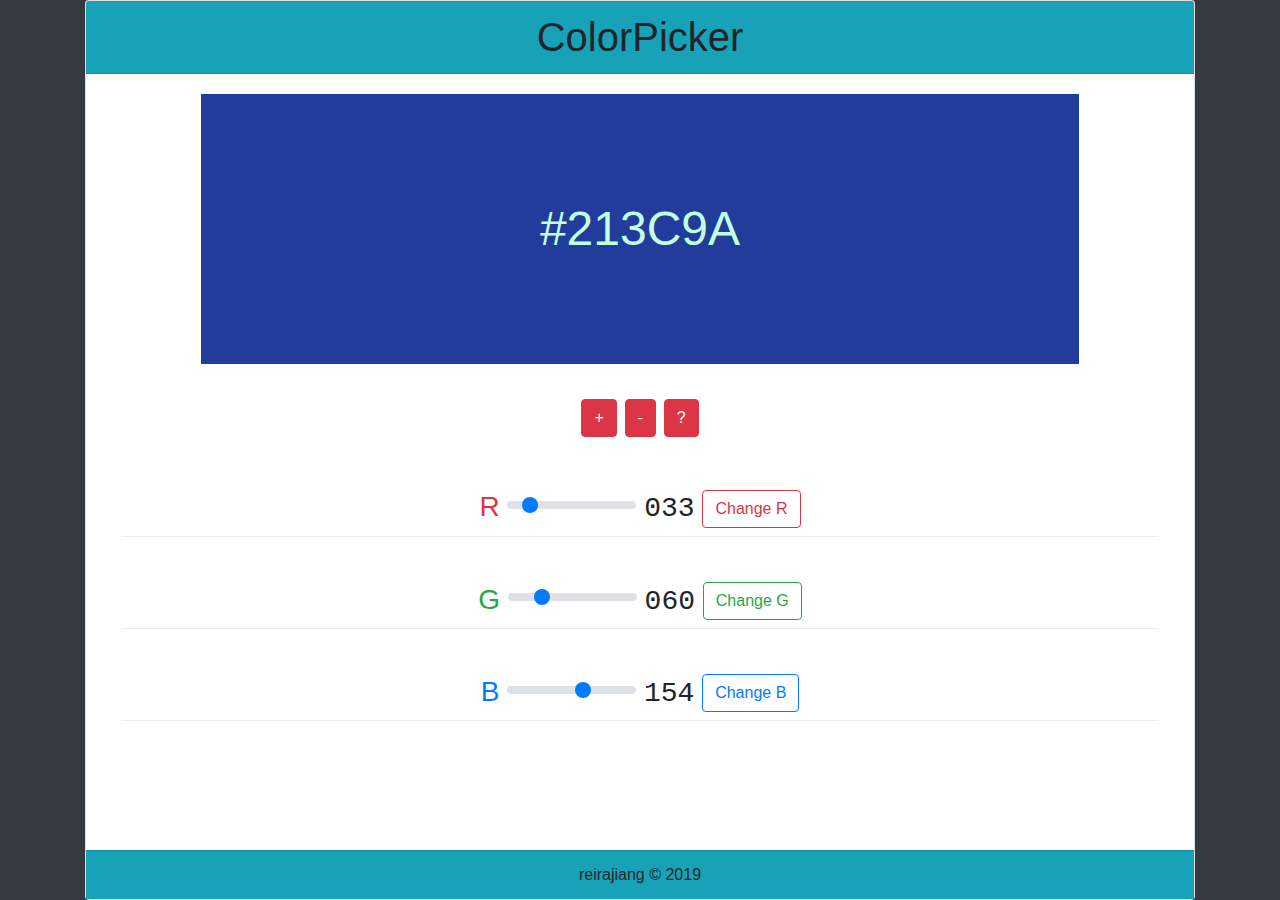
==== colorpicker.html @ 8bccccaf "my Portfolio" ====
<!DOCTYPE html>
<html lang="en">

    <head>
        <meta charset="UTF-8">
        <meta name="viewport" content="width=device-width, initial-scale=1.0">
        <meta http-equiv="X-UA-Compatible" content="ie=edge">
        <title>Document</title>
        <link rel="stylesheet" href="css/bootstrap.css">
        <style>
        html,
        body {
            height: 100%;
        }

        label,
        samp {
            margin: 0;

        }

        #rgb_content {
            width: calc(100% - 10rem);
            height: 30vh;
            margin: auto;
        }
        #colmax{
            font-size: 3rem;
            display: flex;
            justify-content: center;
            align-items: center;
            height: inherit;
        }
        #colmax:hover{
            text-shadow: 10px 10px 15px black;
        }
        
    </style>
    </head>

    <body class="bg-dark">
        <div class="container h-100">
            <div class="card text-center h-100">
                <div class="card-header h1 bg-info">
                    ColorPicker
                </div>
                <div class="card-body h-auto">
                    <div class="container h-auto">
                        <div id="rgb_content">
                            <span id="colmax" onclick="copyText(this)"></span>
                        </div>
                    </div>
                    <div class="container h-50">
                        <div class="row h3 d-flex align-items-center h-100
                            mt-3">
                            <div class="col-12">
                                <button class="btn btn-danger" id="plus"
                                    onmousedown="plus_sub_rand('add')"
                                    onmouseup="stop(time)"> + </button>
                                <button class="btn btn-danger" id="subtract"
                                    onmousedown="plus_sub_rand('sub')"
                                    onmouseup="stop(time)"> - </button>
                                <button class="btn btn-danger" id="rand"
                                    onmousedown="plus_sub_rand('rand')"
                                    onmouseup="stop(time)"> ? </button>

                            </div>
                            <div class="col-12 mt-3">
                                <label for="R" class="text-danger">R</label>
                                <input type="range" class="custom-range w-auto"
                                    id="R" min="0" max="255">
                                <samp id="R_value"></samp>
                                <button type="button" class="btn
                                    btn-outline-danger"
                                    onclick="input_col('R')">Change R</button>
                                <hr class="dropdown-divider">
                            </div>
                            <div class="col-12">
                                <label for="G" class="text-success">G</label>
                                <input type="range" class="custom-range w-auto"
                                    id="G" min="0" max="255">
                                <samp id="G_value"></samp>
                                <button type="button" class="btn
                                    btn-outline-success"
                                    onclick="input_col('G')">Change G</button>
                                <hr class="dropdown-divider">
                            </div>
                            <div class="col-12">
                                <label for="B" class="text-primary">B</label>
                                <input type="range" class="custom-range w-auto"
                                    id="B" min="0" max="255">
                                <samp id="B_value"></samp>
                                <button type="button" class="btn
                                    btn-outline-primary"
                                    onclick="input_col('B')">Change B</button>
                                <hr class="dropdown-divider">
                            </div>

                        </div>
                    </div>


                </div>
                <div class="card-footer h-10 bg-info">
                    reirajiang © 2019
                </div>
                <script src="js/jquery-3.4.1.min.js"></script>
                <script src="js/popper.min.js"></script>
                <script src="js/bootstrap.js"></script>
                <script>
                var col_r = Math.floor(Math.random(0, 255) * 256);
                var col_g = Math.floor(Math.random(0, 255) * 256);
                var col_b = Math.floor(Math.random(0, 255) * 256);
                var zone = document.getElementById("rgb_content");
                var r = document.getElementById("R");
                var g = document.getElementById("G");
                var b = document.getElementById("B");
                var r_value = document.getElementById("R_value");
                var g_value = document.getElementById("G_value");
                var b_value = document.getElementById("B_value");
                var hex = document.getElementById("colmax");
                var plus = document.getElementById("plus");
                var subtract = document.getElementById("subtract");
                var rand = document.getElementById("rand");


                bg_rgb();

                r.addEventListener("change", function () {
                    col_r = r.value;
                    bg_rgb();
                })

                g.addEventListener("change", function () {
                    col_g = g.value;
                    bg_rgb();
                })
                b.addEventListener("change", function () {
                    col_b = b.value;
                    bg_rgb();
                })

                function copyText(element) {
                    var range, selection, worked;
                    var txt=hex.textContent;
                    if (document.body.createTextRange) {
                        range = document.body.createTextRange();
                        range.moveToElementText(element);
                        range.select();
                    } else if (window.getSelection) {
                        selection = window.getSelection();        
                        range = document.createRange();
                        range.selectNodeContents(element);
                        selection.removeAllRanges();
                        selection.addRange(range);
                    } 
                    try {
                        document.execCommand('copy');
                        alert(`${txt}已複製`);
                    }
                    catch (err) {
                        alert('unable to copy text');
                    }
                }
                
                function bg_rgb() {
                    zone.setAttribute("style", "background:rgb(" + col_r + "," + col_g + "," + col_b + ")");
                    r.setAttribute("value", col_r);
                    r_value.textContent = chg3txt(col_r);
                    g.setAttribute("value", col_g);
                    g_value.textContent = chg3txt(col_g);
                    b.setAttribute("value", col_b);
                    b_value.textContent = chg3txt(col_b);
                    hex.textContent = `#${chghex(col_r)}${chghex(col_g)}${chghex(col_b)}`;
                    hex.setAttribute("style", "color:hsl(" + txt_color(col_r, col_g, col_b)['h'] + "," + txt_color(col_r, col_g, col_b)['s'] + "%," + txt_color(col_r, col_g, col_b)['l'] + "%)");
                }

                function chghex(col) {
                    //var newcol=col.toString(16).toUpperCase(); //字串轉16進位 然後再轉換大寫
                    var newcol = parseInt(col, 10).toString(16).toUpperCase();
                    return (newcol.length < 2) ? "0" + newcol : newcol;

                }
                function chg3txt(num) {
                    var numlength = num.toString(10);
                    if (numlength.length == 3) {
                        return numlength;
                    }else if(numlength.length == 2){
                        return '0' + numlength;
                    }else
                        return '00' + numlength;
                }
                function plus_sub_rand(func) {
                    time = setInterval(function () {
                        var psr_r = r_value.textContent;
                        var psr_g = g_value.textContent;
                        var psr_b = b_value.textContent;
                        switch (func) {
                            case 'add':
                                if (psr_r == 255) {
                                    col_r = 255;
                                    r.value = 255;
                                } else {
                                    col_r = (psr_r - 0) + 1;
                                    r.value = (psr_r - 0) + 1;
                                };
                                if (psr_g == 255) {
                                    col_g = 255;
                                    g.value = 255;
                                } else {
                                    col_g = (psr_g - 0) + 1;
                                    g.value = (psr_g - 0) + 1;
                                };
                                if (psr_b == 255) {
                                    col_b = 255;
                                    b.value = 255;
                                } else {
                                    col_b = (psr_b - 0) + 1;
                                    b.value = (psr_b - 0) + 1;
                                };
                                bg_rgb();
                                zone.style.background = `rgb(${col_r},${col_g},${col_b})`;
                                break;
                            case 'sub':
                                if (psr_r == 0) {
                                    col_r = 0;
                                    r.value = 0;
                                } else {
                                    col_r = (psr_r - 0) - 1;
                                    r.value = (psr_r - 0) - 1;
                                };
                                if (psr_g == 0) {
                                    col_g = 0;
                                    g.value = 0;
                                } else {
                                    col_g = (psr_g - 0) - 1;
                                    g.value = (psr_g - 0) - 1;
                                };
                                if (psr_b == 0) {
                                    col_b = 0;
                                    b.value = 0;
                                } else {
                                    col_b = (psr_b - 0) - 1;
                                    b.value = (psr_b - 0) - 1;
                                };
                                bg_rgb();
                                zone.style.background = `rgb(${col_r},${col_g},${col_b})`;
                                break;
                            case 'rand':
                                var newcol_r = Math.floor(Math.random(0, 255) * 256);
                                var newcol_g = Math.floor(Math.random(0, 255) * 256);
                                var newcol_b = Math.floor(Math.random(0, 255) * 256);
                                col_r = newcol_r;
                                col_g = newcol_g;
                                col_b = newcol_b;
                                r.value = newcol_r;
                                g.value = newcol_g;
                                b.value = newcol_b;
                                bg_rgb();
                                break;
                        }
                    }, 40)

                }
                function stop(id) {
                    clearInterval(id);
                }
                function txt_color(col_r, col_g, col_b) {
                    var hsl = [];
                    var H, S, L;
                    var r = col_r / 255;
                    var g = col_g / 255;
                    var b = col_b / 255;
                    var vmin = (r < ((g < b) ? g : b)) ? r : ((g < b) ? g : b);
                    var vmax = (r > ((g > b) ? g : b)) ? r : ((g > b) ? g : b);
                    var del = vmax - vmin;
                    var L = (vmax + vmin) / 2;
                    if (del == 0) {
                        H = 0;
                        S = 0;
                    } else {
                        if (L < 0.5) {
                            S = del / (2 * L)
                        } else {
                            S = del / (2 - 2 * L)
                        }
                        dr = (((vmax - r) / 6) + (del / 2)) / del;
                        dg = (((vmax - g) / 6) + (del / 2)) / del;
                        db = (((vmax - b) / 6) + (del / 2)) / del;

                        if (r == vmax) {
                            H = db - dg;
                        } else if (g == vmax) {
                            H = (1 / 3) + dr - db;
                        } else if (b == vmax) {
                            H = (2 / 3) + dg - dr;
                        }
                        if (H < 0) H += 1;
                        if (H > 1) H -= 1;
                    }
                    hsl.h = Math.round(H * 240);
                    hsl.s = Math.round(S * 240);
                    hsl.l = Math.round(L * 240);
                    return hsl;
                }
                function rgbtohsl(r, g, b) {  //rgb轉hsl
                    r = r / 255;
                    g = g / 255;
                    b = b / 255;

                    var min = Math.min(r, g, b);
                    var max = Math.max(r, g, b);
                    var l = (min + max) / 2;
                    var difference = max - min;
                    var h, s, l;
                    if (max == min) {
                        h = 0, s = 0;
                    } else {
                        s = l > 0.5 ? difference / (2.0 - max - min) : difference / (max + min);
                        switch (max) {
                            case r: h = (g - b) / difference + (g < b ? 6 : 0); break;
                            case g: h = 2.0 + (b - r) / difference; break;
                            case b: h = 4.0 + (r - g) / difference; break;
                        }
                        h = Math.round(h * 60);
                    }
                    s = Math.round(s * 100);//转换成百分比的形式
                    l = Math.round(l * 100);
                    return [h, s, l];
                }
                function input_col(col) {
                switch (col) {
                case 'R':
                    var ipt_r = window.prompt('請輸入0-255,為R的數值');
                    if (ipt_r > 256 || ipt_r =="" || ipt_r == null) {
                        window.alert('請輸入介於0-255正確數值');
                        input_col('R');
                    }else if(typeof(ipt_r)!='undefined' && ipt_r != null && ipt_r < 256){
                        col_r=ipt_r;
                        r.value=ipt_r;
                        bg_rgb();
                    }
                    else{
                        window.alert('字元輸入錯誤!請輸入0-255數值');
                        input_col('R');
                    }
                break;
                case 'G':
                    var ipt_g = window.prompt('請輸入0-255,為G的數值');
                    if (ipt_g > 256 || ipt_g =="" || ipt_g == null) {
                        window.alert('請輸入介於0-255正確數值');
                        input_col('G');
                    } else if (typeof(ipt_g)!='undefined' && ipt_g != null && ipt_g < 256) {
                        col_g=ipt_g;
                        g.value=ipt_g;
                        bg_rgb();
                    } else{
                        window.alert('字元輸入錯誤!請輸入0-255數值');
                        input_col('G');
                    }
                break;
                case 'B':
                    var ipt_b = window.prompt('請輸入0-255,為B的數值');
                    if (ipt_b > 256 || ipt_b =="" || ipt_b == null) {
                        window.alert('請輸入介於0-255正確數值');
                        input_col('B');
                    } else if (typeof(ipt_b)!='undefined' && ipt_b != null && ipt_b < 256) {
                        col_b=ipt_b;
                        b.value=ipt_b;
                        bg_rgb();
                    }else{
                        window.alert('字元輸入錯誤!請輸入0-255數值');
                        input_col('B');
                    }
                break;
            }
        }

            </script>
            </body>

        </html>
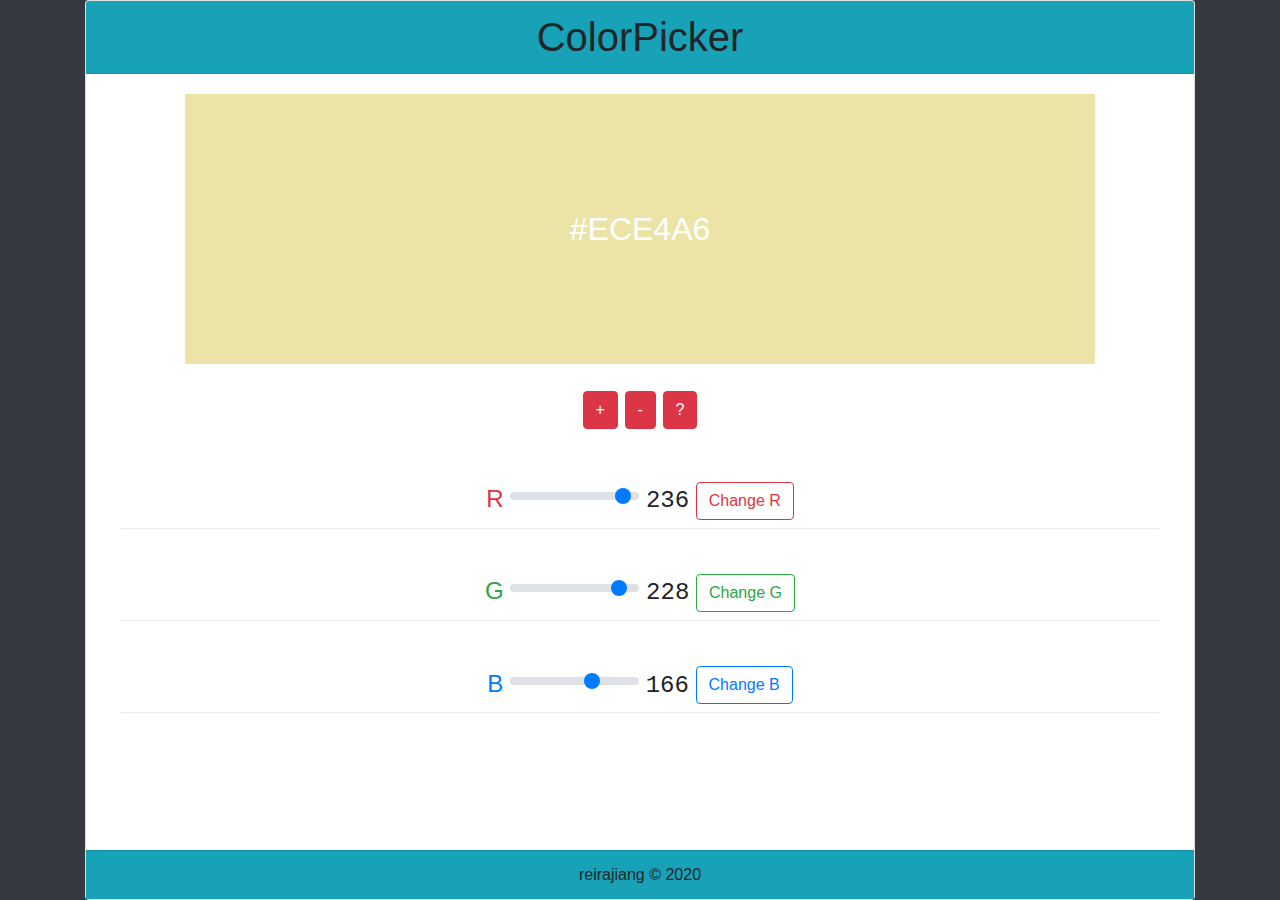
==== commit 2825fbc2: "little modify" ====
--- a/colorpicker.html
+++ b/colorpicker.html
@@ -5,7 +5,7 @@
         <meta charset="UTF-8">
         <meta name="viewport" content="width=device-width, initial-scale=1.0">
         <meta http-equiv="X-UA-Compatible" content="ie=edge">
-        <title>Document</title>
+        <title>ColorPicker</title>
         <link rel="stylesheet" href="css/bootstrap.css">
         <style>
         html,
@@ -20,12 +20,12 @@
         }
 
         #rgb_content {
-            width: calc(100% - 10rem);
+            width: calc(100% - 8rem);
             height: 30vh;
             margin: auto;
         }
         #colmax{
-            font-size: 3rem;
+            font-size: 2rem;
             display: flex;
             justify-content: center;
             align-items: center;
@@ -51,48 +51,31 @@
                         </div>
                     </div>
                     <div class="container h-50">
-                        <div class="row h3 d-flex align-items-center h-100
-                            mt-3">
+                        <div class="row h4 d-flex align-items-center h-100 mt-2">
                             <div class="col-12">
-                                <button class="btn btn-danger" id="plus"
-                                    onmousedown="plus_sub_rand('add')"
-                                    onmouseup="stop(time)"> + </button>
-                                <button class="btn btn-danger" id="subtract"
-                                    onmousedown="plus_sub_rand('sub')"
-                                    onmouseup="stop(time)"> - </button>
-                                <button class="btn btn-danger" id="rand"
-                                    onmousedown="plus_sub_rand('rand')"
-                                    onmouseup="stop(time)"> ? </button>
-
+                                <button class="btn btn-danger" id="plus" onmousedown="plus_sub_rand('add')" onmouseup="stop(time)"> + </button>
+                                <button class="btn btn-danger" id="subtract" onmousedown="plus_sub_rand('sub')" onmouseup="stop(time)"> - </button>
+                                <button class="btn btn-danger" id="rand" onmousedown="plus_sub_rand('rand')" onmouseup="stop(time)"> ? </button>
                             </div>
                             <div class="col-12 mt-3">
                                 <label for="R" class="text-danger">R</label>
-                                <input type="range" class="custom-range w-auto"
-                                    id="R" min="0" max="255">
+                                <input type="range" class="custom-range w-auto" id="R" min="0" max="255">
                                 <samp id="R_value"></samp>
-                                <button type="button" class="btn
-                                    btn-outline-danger"
-                                    onclick="input_col('R')">Change R</button>
+                                <button type="button" class="btn btn-outline-danger" onclick="input_col('R')">Change R</button>
                                 <hr class="dropdown-divider">
                             </div>
                             <div class="col-12">
                                 <label for="G" class="text-success">G</label>
-                                <input type="range" class="custom-range w-auto"
-                                    id="G" min="0" max="255">
+                                <input type="range" class="custom-range w-auto" id="G" min="0" max="255">
                                 <samp id="G_value"></samp>
-                                <button type="button" class="btn
-                                    btn-outline-success"
-                                    onclick="input_col('G')">Change G</button>
+                                <button type="button" class="btn btn-outline-success" onclick="input_col('G')">Change G</button>
                                 <hr class="dropdown-divider">
                             </div>
                             <div class="col-12">
                                 <label for="B" class="text-primary">B</label>
-                                <input type="range" class="custom-range w-auto"
-                                    id="B" min="0" max="255">
+                                <input type="range" class="custom-range w-auto" id="B" min="0" max="255">
                                 <samp id="B_value"></samp>
-                                <button type="button" class="btn
-                                    btn-outline-primary"
-                                    onclick="input_col('B')">Change B</button>
+                                <button type="button" class="btn btn-outline-primary" onclick="input_col('B')">Change B</button>
                                 <hr class="dropdown-divider">
                             </div>
 
@@ -102,234 +85,238 @@
 
                 </div>
                 <div class="card-footer h-10 bg-info">
-                    reirajiang © 2019
+                    reirajiang © 2020
                 </div>
-                <script src="js/jquery-3.4.1.min.js"></script>
-                <script src="js/popper.min.js"></script>
-                <script src="js/bootstrap.js"></script>
-                <script>
-                var col_r = Math.floor(Math.random(0, 255) * 256);
-                var col_g = Math.floor(Math.random(0, 255) * 256);
-                var col_b = Math.floor(Math.random(0, 255) * 256);
-                var zone = document.getElementById("rgb_content");
-                var r = document.getElementById("R");
-                var g = document.getElementById("G");
-                var b = document.getElementById("B");
-                var r_value = document.getElementById("R_value");
-                var g_value = document.getElementById("G_value");
-                var b_value = document.getElementById("B_value");
-                var hex = document.getElementById("colmax");
-                var plus = document.getElementById("plus");
-                var subtract = document.getElementById("subtract");
-                var rand = document.getElementById("rand");
-
-
-                bg_rgb();
-
-                r.addEventListener("change", function () {
-                    col_r = r.value;
-                    bg_rgb();
-                })
-
-                g.addEventListener("change", function () {
-                    col_g = g.value;
-                    bg_rgb();
-                })
-                b.addEventListener("change", function () {
-                    col_b = b.value;
-                    bg_rgb();
-                })
-
-                function copyText(element) {
-                    var range, selection, worked;
-                    var txt=hex.textContent;
-                    if (document.body.createTextRange) {
-                        range = document.body.createTextRange();
-                        range.moveToElementText(element);
-                        range.select();
-                    } else if (window.getSelection) {
-                        selection = window.getSelection();        
-                        range = document.createRange();
-                        range.selectNodeContents(element);
-                        selection.removeAllRanges();
-                        selection.addRange(range);
-                    } 
-                    try {
-                        document.execCommand('copy');
-                        alert(`${txt}已複製`);
-                    }
-                    catch (err) {
-                        alert('unable to copy text');
-                    }
-                }
+    <script src="js/jquery-3.4.1.min.js"></script>
+    <script src="js/popper.min.js"></script>
+    <script src="js/bootstrap.js"></script>
+    <script>
+        var col_r = Math.floor(Math.random(0, 255) * 256);
+        var col_g = Math.floor(Math.random(0, 255) * 256);
+        var col_b = Math.floor(Math.random(0, 255) * 256);
+        var zone = document.getElementById("rgb_content");
+        var r = document.getElementById("R");
+        var g = document.getElementById("G");
+        var b = document.getElementById("B");
+        var r_value = document.getElementById("R_value");
+        var g_value = document.getElementById("G_value");
+        var b_value = document.getElementById("B_value");
+        var hex = document.getElementById("colmax");
+        var plus = document.getElementById("plus");
+        var subtract = document.getElementById("subtract");
+        var rand = document.getElementById("rand");
+
+
+        bg_rgb();
+        // +-? button change
+        r.addEventListener("change", function () {
+            col_r = r.value;
+            bg_rgb();
+        })
+
+        g.addEventListener("change", function () {
+            col_g = g.value;
+            bg_rgb();
+        })
+        b.addEventListener("change", function () {
+            col_b = b.value;
+            bg_rgb();
+        })
+
+        // COPY Hex text
+        function copyText(element) {
+            var range, selection, worked;
+            var txt=hex.textContent;
+            if (document.body.createTextRange) {
+                range = document.body.createTextRange();
+                range.moveToElementText(element);
+                range.select();
+            } else if (window.getSelection) {
+                selection = window.getSelection();        
+                range = document.createRange();
+                range.selectNodeContents(element);
+                selection.removeAllRanges();
+                selection.addRange(range);
+            } 
+            try {
+                document.execCommand('copy');
+                alert(`${txt}已複製`);
+            }
+            catch (err) {
+                alert('unable to copy text');
+            }
+        }
                 
-                function bg_rgb() {
-                    zone.setAttribute("style", "background:rgb(" + col_r + "," + col_g + "," + col_b + ")");
-                    r.setAttribute("value", col_r);
-                    r_value.textContent = chg3txt(col_r);
-                    g.setAttribute("value", col_g);
-                    g_value.textContent = chg3txt(col_g);
-                    b.setAttribute("value", col_b);
-                    b_value.textContent = chg3txt(col_b);
-                    hex.textContent = `#${chghex(col_r)}${chghex(col_g)}${chghex(col_b)}`;
-                    hex.setAttribute("style", "color:hsl(" + txt_color(col_r, col_g, col_b)['h'] + "," + txt_color(col_r, col_g, col_b)['s'] + "%," + txt_color(col_r, col_g, col_b)['l'] + "%)");
-                }
-
-                function chghex(col) {
-                    //var newcol=col.toString(16).toUpperCase(); //字串轉16進位 然後再轉換大寫
-                    var newcol = parseInt(col, 10).toString(16).toUpperCase();
-                    return (newcol.length < 2) ? "0" + newcol : newcol;
-
-                }
-                function chg3txt(num) {
-                    var numlength = num.toString(10);
-                    if (numlength.length == 3) {
-                        return numlength;
-                    }else if(numlength.length == 2){
-                        return '0' + numlength;
-                    }else
-                        return '00' + numlength;
-                }
-                function plus_sub_rand(func) {
-                    time = setInterval(function () {
-                        var psr_r = r_value.textContent;
-                        var psr_g = g_value.textContent;
-                        var psr_b = b_value.textContent;
-                        switch (func) {
-                            case 'add':
-                                if (psr_r == 255) {
-                                    col_r = 255;
-                                    r.value = 255;
-                                } else {
-                                    col_r = (psr_r - 0) + 1;
-                                    r.value = (psr_r - 0) + 1;
-                                };
-                                if (psr_g == 255) {
-                                    col_g = 255;
-                                    g.value = 255;
-                                } else {
-                                    col_g = (psr_g - 0) + 1;
-                                    g.value = (psr_g - 0) + 1;
-                                };
-                                if (psr_b == 255) {
-                                    col_b = 255;
-                                    b.value = 255;
-                                } else {
-                                    col_b = (psr_b - 0) + 1;
-                                    b.value = (psr_b - 0) + 1;
-                                };
-                                bg_rgb();
-                                zone.style.background = `rgb(${col_r},${col_g},${col_b})`;
-                                break;
-                            case 'sub':
-                                if (psr_r == 0) {
-                                    col_r = 0;
-                                    r.value = 0;
-                                } else {
-                                    col_r = (psr_r - 0) - 1;
-                                    r.value = (psr_r - 0) - 1;
-                                };
-                                if (psr_g == 0) {
-                                    col_g = 0;
-                                    g.value = 0;
-                                } else {
-                                    col_g = (psr_g - 0) - 1;
-                                    g.value = (psr_g - 0) - 1;
-                                };
-                                if (psr_b == 0) {
-                                    col_b = 0;
-                                    b.value = 0;
-                                } else {
-                                    col_b = (psr_b - 0) - 1;
-                                    b.value = (psr_b - 0) - 1;
-                                };
-                                bg_rgb();
-                                zone.style.background = `rgb(${col_r},${col_g},${col_b})`;
-                                break;
-                            case 'rand':
-                                var newcol_r = Math.floor(Math.random(0, 255) * 256);
-                                var newcol_g = Math.floor(Math.random(0, 255) * 256);
-                                var newcol_b = Math.floor(Math.random(0, 255) * 256);
-                                col_r = newcol_r;
-                                col_g = newcol_g;
-                                col_b = newcol_b;
-                                r.value = newcol_r;
-                                g.value = newcol_g;
-                                b.value = newcol_b;
-                                bg_rgb();
-                                break;
-                        }
-                    }, 40)
-
-                }
-                function stop(id) {
-                    clearInterval(id);
-                }
-                function txt_color(col_r, col_g, col_b) {
-                    var hsl = [];
-                    var H, S, L;
-                    var r = col_r / 255;
-                    var g = col_g / 255;
-                    var b = col_b / 255;
-                    var vmin = (r < ((g < b) ? g : b)) ? r : ((g < b) ? g : b);
-                    var vmax = (r > ((g > b) ? g : b)) ? r : ((g > b) ? g : b);
-                    var del = vmax - vmin;
-                    var L = (vmax + vmin) / 2;
-                    if (del == 0) {
-                        H = 0;
-                        S = 0;
-                    } else {
-                        if (L < 0.5) {
-                            S = del / (2 * L)
-                        } else {
-                            S = del / (2 - 2 * L)
-                        }
-                        dr = (((vmax - r) / 6) + (del / 2)) / del;
-                        dg = (((vmax - g) / 6) + (del / 2)) / del;
-                        db = (((vmax - b) / 6) + (del / 2)) / del;
-
-                        if (r == vmax) {
-                            H = db - dg;
-                        } else if (g == vmax) {
-                            H = (1 / 3) + dr - db;
-                        } else if (b == vmax) {
-                            H = (2 / 3) + dg - dr;
-                        }
-                        if (H < 0) H += 1;
-                        if (H > 1) H -= 1;
-                    }
-                    hsl.h = Math.round(H * 240);
-                    hsl.s = Math.round(S * 240);
-                    hsl.l = Math.round(L * 240);
-                    return hsl;
-                }
-                function rgbtohsl(r, g, b) {  //rgb轉hsl
-                    r = r / 255;
-                    g = g / 255;
-                    b = b / 255;
-
-                    var min = Math.min(r, g, b);
-                    var max = Math.max(r, g, b);
-                    var l = (min + max) / 2;
-                    var difference = max - min;
-                    var h, s, l;
-                    if (max == min) {
-                        h = 0, s = 0;
-                    } else {
-                        s = l > 0.5 ? difference / (2.0 - max - min) : difference / (max + min);
-                        switch (max) {
-                            case r: h = (g - b) / difference + (g < b ? 6 : 0); break;
-                            case g: h = 2.0 + (b - r) / difference; break;
-                            case b: h = 4.0 + (r - g) / difference; break;
-                        }
-                        h = Math.round(h * 60);
-                    }
-                    s = Math.round(s * 100);//转换成百分比的形式
-                    l = Math.round(l * 100);
-                    return [h, s, l];
-                }
-                function input_col(col) {
-                switch (col) {
+        function bg_rgb() {
+            zone.setAttribute("style", "background:rgb(" + col_r + "," + col_g + "," + col_b + ")");
+            r.setAttribute("value", col_r);
+            r_value.textContent = chg3txt(col_r);
+            g.setAttribute("value", col_g);
+            g_value.textContent = chg3txt(col_g);
+            b.setAttribute("value", col_b);
+            b_value.textContent = chg3txt(col_b);
+            hex.textContent = `#${chghex(col_r)}${chghex(col_g)}${chghex(col_b)}`;
+            hex.setAttribute("style", "color:hsl(" + txt_color(col_r, col_g, col_b)['h'] + "," + txt_color(col_r, col_g, col_b)['s'] + "%," + txt_color(col_r, col_g, col_b)['l'] + "%)");
+        }
+
+        function chghex(col) {
+            var newcol = parseInt(col, 10).toString(16).toUpperCase();
+                return (newcol.length < 2) ? "0" + newcol : newcol;
+                }
+        
+        function chg3txt(num) {
+            var numlength = num.toString(10);
+            if (numlength.length == 3) {
+                return numlength;
+            }else if(numlength.length == 2){
+                return '0' + numlength;
+            }else
+                return '00' + numlength;
+        }
+
+        function plus_sub_rand(func) {
+            time = setInterval(function () {
+                var psr_r = r_value.textContent;
+                var psr_g = g_value.textContent;
+                var psr_b = b_value.textContent;
+                switch (func) {
+                    case 'add':
+                        if (psr_r == 255) {
+                            col_r = 255;
+                            r.value = 255;
+                        } else {
+                            col_r = (psr_r - 0) + 1;
+                            r.value = (psr_r - 0) + 1;
+                        };
+                        if (psr_g == 255) {
+                            col_g = 255;
+                            g.value = 255;
+                        } else {
+                            col_g = (psr_g - 0) + 1;
+                            g.value = (psr_g - 0) + 1;
+                        };
+                        if (psr_b == 255) {
+                            col_b = 255;
+                            b.value = 255;
+                        } else {
+                            col_b = (psr_b - 0) + 1;
+                            b.value = (psr_b - 0) + 1;
+                        };
+                        bg_rgb();
+                        zone.style.background = `rgb(${col_r},${col_g},${col_b})`;
+                        break;
+                    case 'sub':
+                        if (psr_r == 0) {
+                            col_r = 0;
+                            r.value = 0;
+                        } else {
+                            col_r = (psr_r - 0) - 1;
+                            r.value = (psr_r - 0) - 1;
+                        };
+                        if (psr_g == 0) {
+                            col_g = 0;
+                            g.value = 0;
+                        } else {
+                            col_g = (psr_g - 0) - 1;
+                            g.value = (psr_g - 0) - 1;
+                        };
+                        if (psr_b == 0) {
+                            col_b = 0;
+                            b.value = 0;
+                        } else {
+                            col_b = (psr_b - 0) - 1;
+                            b.value = (psr_b - 0) - 1;
+                        };
+                        bg_rgb();
+                        zone.style.background = `rgb(${col_r},${col_g},${col_b})`;
+                        break;
+                    case 'rand':
+                        var newcol_r = Math.floor(Math.random(0, 255) * 256);
+                        var newcol_g = Math.floor(Math.random(0, 255) * 256);
+                        var newcol_b = Math.floor(Math.random(0, 255) * 256);
+                        col_r = newcol_r;
+                        col_g = newcol_g;
+                        col_b = newcol_b;
+                        r.value = newcol_r;
+                        g.value = newcol_g;
+                        b.value = newcol_b;
+                        bg_rgb();
+                        break;
+                }
+            }, 40)
+        }
+
+        function stop(id) {
+            clearInterval(id);
+        }
+        
+        function txt_color(col_r, col_g, col_b) {
+            var hsl = [];
+            var H, S, L;
+            var r = col_r / 255;
+            var g = col_g / 255;
+            var b = col_b / 255;
+            var vmin = (r < ((g < b) ? g : b)) ? r : ((g < b) ? g : b);
+            var vmax = (r > ((g > b) ? g : b)) ? r : ((g > b) ? g : b);
+            var del = vmax - vmin;
+            var L = (vmax + vmin) / 2;
+            if (del == 0) {
+                H = 0;
+                S = 0;
+            } else {
+                if (L < 0.5) {
+                    S = del / (2 * L)
+                } else {
+                    S = del / (2 - 2 * L)
+                }
+                dr = (((vmax - r) / 6) + (del / 2)) / del;
+                dg = (((vmax - g) / 6) + (del / 2)) / del;
+                db = (((vmax - b) / 6) + (del / 2)) / del;
+
+                if (r == vmax) {
+                    H = db - dg;
+                } else if (g == vmax) {
+                    H = (1 / 3) + dr - db;
+                } else if (b == vmax) {
+                    H = (2 / 3) + dg - dr;
+                }
+                if (H < 0) H += 1;
+                if (H > 1) H -= 1;
+            }
+            hsl.h = Math.round(H * 240);
+            hsl.s = Math.round(S * 240);
+            hsl.l = Math.round(L * 240);
+            return hsl;
+        }
+
+        function rgbtohsl(r, g, b) {  //rgb轉hsl
+            r = r / 255;
+            g = g / 255;
+            b = b / 255;
+
+            var min = Math.min(r, g, b);
+            var max = Math.max(r, g, b);
+            var l = (min + max) / 2;
+            var difference = max - min;
+            var h, s, l;
+            if (max == min) {
+                h = 0, s = 0;
+            } else {
+                s = l > 0.5 ? difference / (2.0 - max - min) : difference / (max + min);
+                switch (max) {
+                    case r: h = (g - b) / difference + (g < b ? 6 : 0); break;
+                    case g: h = 2.0 + (b - r) / difference; break;
+                    case b: h = 4.0 + (r - g) / difference; break;
+                }
+                h = Math.round(h * 60);
+            }
+            s = Math.round(s * 100);//转换成百分比的形式
+            l = Math.round(l * 100);
+            return [h, s, l];
+        }
+
+        function input_col(col) {
+            switch (col) {
                 case 'R':
                     var ipt_r = window.prompt('請輸入0-255,為R的數值');
                     if (ipt_r > 256 || ipt_r =="" || ipt_r == null) {
